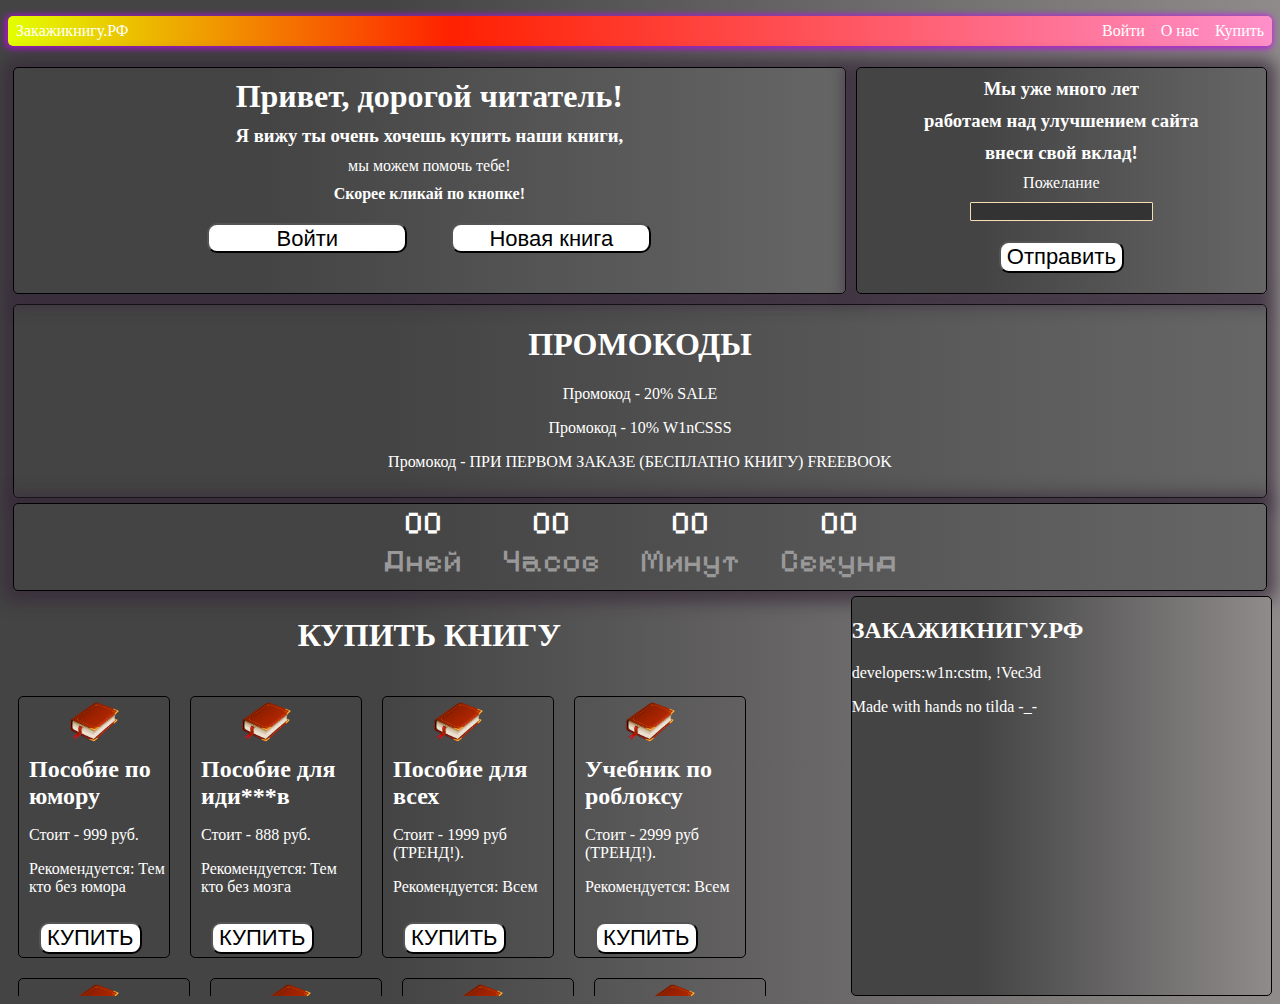
==== index.html @ c8e0e522 "Add files via upload" ====
<!DOCTYPE html>
<html lang="en">

<head>
    <meta charset="UTF-8">
    <meta name="viewport" content="width=device-width, initial-scale=1.0">
    <title>Example Company site</title>
    <link rel="stylesheet" href="./style.css">
    <link rel="preconnect" href="https://fonts.googleapis.com">
    <link rel="preconnect" href="https://fonts.gstatic.com" crossorigin>
    <link
        href="https://fonts.googleapis.com/css2?family=Pixelify+Sans&family=Roboto:wght@300&family=Source+Code+Pro&display=swap"
        rel="stylesheet">
</head>

<body>
    <header>
        <nav>
            <ul>
                <li><a href="./book.html">Купить</a></li>
                <li><a href="./my.html">О нас</a></li>

                <li><a href="./register.html">Войти</a></li>
                <li class="f"><a class="logo" href="/index.html">Закажикнигу.РФ</a></li>

            </ul>

        </nav>
        <div class="flex">
            <div class="siteblock1">
                <h1 class="zz1">Привет, дорогой читатель!</h1>
                <h3>Я вижу ты очень хочешь
                    купить наши книги,</h3>
                <p class="pon">мы можем помочь тебе!</p>
                <h4>Скорее кликай по кнопке!</h4>
                <button style="width:200px;height:30px;"><a href="/register.html">Войти</a></button>
                <button style="width:200px;height:30px;"><a href="/desc.html">Новая книга</a></button>
            </div>
            <div class="siteblock1">
                <h3>Мы уже много лет </h3>
                <h3>работаем над улучшением сайта</h3>
                <h3>внеси свой вклад!</h3>
                <label for="">Пожелание</label> <br>
                <input type="text"> <br>
                <button class="send">Отправить</button>
                <h3 class="sended">Отправил!</h3>
            </div>
        </div>
        <div class="siteblock">
            <h1>ПРОМОКОДЫ</h1>
            <p>Промокод - 20% SALE</p>
            <p>Промокод - 10% W1nCSSS</p>
            <p>Промокод - ПРИ ПЕРВОМ ЗАКАЗЕ (БЕСПЛАТНО КНИГУ) FREEBOOK</p>
        </div>
        <div class="siteblock">
            <div class="countdown">
                <div class="countdown-item">
                    <span id="days">00</span>
                    <span class="label">Дней</span>
                </div>
                <div class="countdown-item">
                    <span id="hours">00</span>
                    <span class="label">Часов</span>
                </div>
                <div class="countdown-item">
                    <span id="minutes">00</span>
                    <span class="label">Минут</span>
                </div>
                <div class="countdown-item">
                    <span id="seconds">00</span>
                    <span class="label">Секунд</span>
                </div>
            </div>
        </div>
        <script>
            const countdown = document.querySelector('.countdown');
            const targetDate = new Date('2024-11-12T00:00:00');

            function updateCountdown() {
                const now = new Date();
                const remainingTime = targetDate - now;

                const days = Math.floor(remainingTime / (1000 * 60 * 60 * 24));
                const hours = Math.floor((remainingTime % (1000 * 60 * 60 * 24)) / (1000 * 60 * 60));
                const minutes = Math.floor((remainingTime % (1000 * 60 * 60)) / (1000 * 60));
                const seconds = Math.floor((remainingTime % (1000 * 60)) / 1000);

                document.getElementById('days').innerText = days.toString().padStart(2, '0');
                document.getElementById('hours').innerText = hours.toString().padStart(2, '0');
                document.getElementById('minutes').innerText = minutes.toString().padStart(2, '0');
                document.getElementById('seconds').innerText = seconds.toString().padStart(2, '0');
            }

            // Обновляем счетчик каждую секунду
            setInterval(updateCountdown, 1000);
        </script>
        <div class="flex">
            <div style="overflow:scroll; height:400px;">

                <h1 class="zz">КУПИТЬ КНИГУ</h1>



                <div class="shopping" style="width:150px;height:260px;">
                    <img alt="книга" class="imgico" src="book.png" style="width:50px;height:40px;">
                    <h2 class="shoptext"> Пособие по юмору</h2>
                    <p class="shopptext">Стоит - 999 руб.</p>
                    <p class="shopptext">Рекомендуется: Тем кто без юмора</p>
                    <button onclick="window.location.href = './book.html'"> КУПИТЬ </button>
                </div>
                <div class="shopping" style="width:170px;height:260px;">
                    <img alt="книга" class="imgico" src="book.png" style="width:50px;height:40px;">
                    <h2 class="shoptext"> Пособие для иди***в</h2>
                    <p class="shopptext">Стоит - 888 руб.</p>
                    <p class="shopptext">Рекомендуется: Тем кто без мозга</p>
                    <button onclick="window.location.href = './book.html'"> КУПИТЬ </button>
                </div>
                <div class="shopping" style="width:170px;height:260px;">
                    <img alt="книга" class="imgico" src="book.png" style="width:50px;height:40px;">

                    <h2 class="shoptext"> Пособие для всех</h2>
                    <p class="shopptext">Стоит - 1999 руб (ТРЕНД!).</p>
                    <p class="shopptext">Рекомендуется: Всем</p>
                    <button onclick="window.location.href = './book.html'"> КУПИТЬ </button>
                </div>
                <div class="shopping" style="width:170px;height:260px;">
                    <img alt="книга" class="imgico" src="book.png" style="width:50px;height:40px;">

                    <h2 class="shoptext"> Учебник по роблоксу</h2>
                    <p class="shopptext">Стоит - 2999 руб (ТРЕНД!).</p>
                    <p class="shopptext">Рекомендуется: Всем</p>
                    <button onclick="window.location.href = './book.html'"> КУПИТЬ </button>
                </div>
                <div class="shopping" style="width:170px;height:270px;">
                    <img alt="книга" class="imgico" src="book.png" style="width:50px;height:40px;">

                    <h2 class="shoptext"> Учебник SpaceStation 14 </h2>
                    <p class="shopptext">Стоит - 1000 руб.</p>
                    <p class="shopptext">Рекомендуется: Всем</p>
                    <button onclick="window.location.href = './book.html'"> КУПИТЬ </button>
                </div>
                <div class="shopping" style="width:170px;height:260px;">
                    <img alt="книга" class="imgico" src="book.png" style="width:50px;height:40px;">

                    <h2 class="shoptext"> Атаномия шайлушая</h2>
                    <p class="shopptext">Стоит - 5999 руб (ТРЕНД!).</p>
                    <p class="shopptext">Рекомендуется: Всем</p>
                    <button onclick="window.location.href = './book.html'"> КУПИТЬ </button>
                </div>
                <div class="shopping" style="width:170px;height:260px;">
                    <img alt="книга" class="imgico" src="book.png" style="width:50px;height:40px;">

                    <h2 class="shoptext"> Атаномия Де***а</h2>
                    <p class="shopptext">Стоит - 5999 руб (ТРЕНД!).</p>
                    <p class="shopptext">Рекомендуется: Всем</p>
                    <button onclick="window.location.href = './book.html'"> КУПИТЬ </button>
                </div>
                <div class="shopping" style="width:170px;height:260px;">
                    <img alt="книга" class="imgico" src="book.png" style="width:50px;height:40px;">

                    <h2 class="shoptext"> Атаномия Саши</h2>
                    <p class="shopptext">Стоит - 5999 руб (ТРЕНД!).</p>
                    <p class="shopptext">Рекомендуется: Всем</p>
                    <button onclick="window.location.href = './book.html'"> КУПИТЬ </button>
                </div>
                <div class="shopping" style="width:170px;height:260px;">
                    <img alt="книга" class="imgico" src="book.png" style="width:50px;height:40px;">

                    <h2 class="shoptext"> Атаномия сумашедших</h2>
                    <p class="shopptext">Стоит - 5999 руб (ТРЕНД!).</p>
                    <p class="shopptext">Рекомендуется: Всем</p>
                    <button onclick="window.location.href = './book.html'"> КУПИТЬ </button>
                </div>
                <div class="shopping" style="width:170px;height:260px;">
                    <img alt="книга" class="imgico" src="book.png" style="width:50px;height:40px;">

                    <h2 class="shoptext"> Атаномия учительниц</h2>
                    <p class="shopptext">Стоит - 5999 руб (ТРЕНД!).</p>
                    <p class="shopptext">Рекомендуется: Всем</p>
                    <button onclick="window.location.href = './book.html'"> КУПИТЬ </button>
                </div>
                <div class="shopping" style="width:170px;height:260px;">
                    <img alt="книга" class="imgico" src="book.png" style="width:50px;height:40px;">

                    <h2 class="shoptext"> Атаномия драчунов</h2>
                    <p class="shopptext">Стоит - 5999 руб (ТРЕНД!).</p>
                    <p class="shopptext">Рекомендуется: Всем</p>
                    <button onclick="window.location.href = './book.html'"> КУПИТЬ </button>
                </div>
                <div class="shopping" style="width:170px;height:260px;">
                    <img alt="книга" class="imgico" src="book.png" style="width:50px;height:40px;">

                    <h2 class="shoptext"> Атаномия математики</h2>
                    <p class="shopptext">Стоит - 5999 руб (ТРЕНД!).</p>
                    <p class="shopptext">Рекомендуется: Всем</p>
                    <button onclick="window.location.href = './book.html'"> КУПИТЬ </button>
                </div>

            </div>

            <footer>
                <h2>ЗАКАЖИКНИГУ.РФ</h2>
                <p> developers:w1n:cstm, !Vec3d</p>
                <p> Made with hands no tilda -_-</p>
            </footer>
        </div>







    </header>


</body>

</html>
---- style.css ----
nav {

    background: linear-gradient(90deg, rgba(228, 255, 0, 1) 0%, rgba(255, 33, 0, 1) 35%, rgba(255, 144, 202, 1) 100%);
    border-radius: 5px;
    -webkit-box-shadow: -1px 1px 6px 2px rgba(207, 0, 255, 0.72);
    -moz-box-shadow: -1px 1px 6px 2px rgba(207, 0, 255, 0.72);
    box-shadow: -1px 1px 6px 2px rgba(207, 0, 255, 0.72);

}

ul {
    list-style-type: none;
    overflow: hidden;
    padding: 0;

}

li {
    float: right;

}

.f {
    float: left;

}

li a {
    display: block;
    text-decoration: none;
    color: white;
    padding: 6px 8px;
    border-radius: 5px;
    transition: transform 1s;

}

li a:hover {
    background: linear-gradient(90deg, rgba(255, 196, 0, 1) 0%, rgba(255, 153, 153, 1) 35%, rgba(178, 255, 144, 1) 100%);

    border: 1px solid white;
    animation-name: anim-back-to-border;
    animation-duration: 7s;

    transform: scale(1.2);
    -webkit-box-shadow: 4px 4px 10px 7px rgba(80, 34, 40, 0.2);
    -moz-box-shadow: 4px 4px 10px 7px rgba(80, 34, 40, 0.2);
    box-shadow: 4px 4px 10px 7px rgba(80, 34, 40, 0.2);


}

@media (orientation: landscape) {
    nav {

        background: linear-gradient(90deg, rgba(228, 255, 0, 1) 0%, rgba(255, 33, 0, 1) 35%, rgba(255, 144, 202, 1) 100%);
        border-radius: 5px;
        -webkit-box-shadow: -1px 1px 6px 2px rgba(207, 0, 255, 0.72);
        -moz-box-shadow: -1px 1px 6px 2px rgba(207, 0, 255, 0.72);
        box-shadow: -1px 1px 6px 2px rgba(207, 0, 255, 0.72);

    }

    ul {
        list-style-type: none;
        overflow: hidden;
        padding: 0;

    }

    li {
        float: right;

    }

    .f {
        float: left;

    }

    li a {
        display: block;
        text-decoration: none;
        color: white;
        padding: 6px 8px;
        border-radius: 5px;
        transition: transform 1s;

    }

    li a:hover {
        background: linear-gradient(90deg, rgba(255, 196, 0, 1) 0%, rgba(255, 153, 153, 1) 35%, rgba(178, 255, 144, 1) 100%);

        border: 1px solid white;
        animation-name: anim-back-to-border;
        animation-duration: 7s;

        transform: scale(1.2);
        -webkit-box-shadow: 4px 4px 10px 7px rgba(80, 34, 40, 0.2);
        -moz-box-shadow: 4px 4px 10px 7px rgba(80, 34, 40, 0.2);
        box-shadow: 4px 4px 10px 7px rgba(80, 34, 40, 0.2);
        vertical-align: bottom;


    }
}

@keyframes anim-back-to-border {
    from {
        border-radius: 600px;
    }

    to {
        border-radius: 10px;
    }

}


body {
    background: rgb(68, 68, 68);
    background: linear-gradient(90deg, rgba(68, 68, 68, 1) 30%, rgba(143, 139, 139, 1) 100%);
    border-radius: 5px;

}

.zz1 {
    margin: 10px 20px;
    color: white;
}

h3 {
    margin: 10px 20px;
    color: white;
}

.zz1:hover {

    color: rgb(96, 93, 93);
}

.pon {
    margin: 10px 20px;
    color: white;
}

h4 {
    margin: 10px 20px;
    color: white;
}

button {
    margin: 10px 20px;

    background-color: rgb(255, 255, 255);
    color: black;
    border-radius: 10px;
    font-size: 22px;
    transition: transform 1s;


}



button:hover {
    margin: 10px 20px;

    background-color: rgb(213, 179, 179);
    color: black;
    border-radius: 10px;
    font-size: 22px;
    transform: scale(1.1);
}

a {
    text-decoration-line: none;
    color: rgb(0, 0, 0);

}





.siteblock {

    background: rgb(68, 68, 68);
    background: linear-gradient(90deg, rgba(68, 68, 68, 1) 30%, rgba(102, 102, 102, 1) 100%);
    color: white;
    text-align: center;
    border-radius: 5px;

    padding-bottom: 10px;
    border: 1px solid black;
    margin: 5px;
    animation-name: yyy;
    animation-delay: 3s;
    -webkit-box-shadow: -1px 1px 16px 10px rgba(55, 42, 58, 0.72);
    -moz-box-shadow: -1px 1px 16px 10px rgba(55, 42, 58, 0.72);
    box-shadow: -1px 1px 16px 10px rgba(55, 42, 58, 0.72);




}

.siteblock1 {

    background: rgb(68, 68, 68);
    background: linear-gradient(90deg, rgba(68, 68, 68, 1) 30%, rgba(102, 102, 102, 1) 100%);
    color: white;
    text-align: center;
    border-radius: 5px;

    padding-bottom: 10px;
    border: 1px solid black;
    margin: 5px;
    animation-name: yyy;
    animation-delay: 3s;
    -webkit-box-shadow: -1px 1px 16px 10px rgba(55, 42, 58, 0.72);
    -moz-box-shadow: -1px 1px 16px 10px rgba(55, 42, 58, 0.72);
    box-shadow: -1px 1px 16px 10px rgba(55, 42, 58, 0.72);




}

.flex {
    display: grid;
    grid-template-columns: 2fr 1fr;
}

.flex1 {
    display: grid;
    grid-template-columns: 1fr 1fr;
}

.dayalybly {
    border: 1px solid black;
    border-radius: 5px;
}



@keyframes yyy {
    from {}

    to {}

}

.sitetext {
    margin-top: 150px;
}

input {
    margin: 10px 20px;
    border-radius: 20px;
}

label {
    margin: 20px;
    color: white;
}

.shopping {

    float: left;
    margin-right: 10px;
    margin-left: 10px;
    margin-top: 20px;
    color: white;
    border-radius: 5px;


    animation-name: soso;
    animation-duration: 10s;
    animation-iteration-count: infinite;
    animation-direction: alternate;
    border: 1px solid black;
    transition: transform 1s;

}

.shopping:hover {

    float: left;
    margin-right: 10px;
    margin-left: 10px;
    margin-top: 20px;
    color: white;
    border-radius: 5px;


    animation-name: soso;
    animation-duration: 10s;
    animation-iteration-count: infinite;
    animation-direction: alternate;
    border: 1px solid black;
    transform: scale(1.5);

}



@keyframes soso {
    from {
        background-color: #666;
    }

    to {
        background-color: #444;
    }

}


input {
    background-color: #333;
    border: 1px solid wheat;
    color: white;
    border-radius: 1px;
}

input:hover {
    background-color: #444;
    border: 1px solid wheat;
    color: white;
    border-radius: 1px;
}

.sended {
    display: none;
}

.search {

    border-radius: 0px;
    width: 250px;
    font-size: 20px;
    height: 30px;
    border: 0.5px solid gray;
}

.search:hover {

    font-size: 20px;
    border-radius: 0px;
    width: 250px;
    height: 30px;
    border: 0.5px solid gray;
}

.search1 {
    display: inline;
}



.shoptext {
    margin: 10px;
}

.footertitle {
    margin-left: 10px;
}

.shopptext {

    margin-left: 10px;
}

.imgico {
    margin-left: 50px;
    margin-top: 5px;
}

.zz {
    color: white;
    text-align: center;
}

footer {
    border-radius: 5px;
    border: black solid 1px;



    background: rgb(68, 68, 68);
    background: linear-gradient(90deg, rgba(68, 68, 68, 1) 30%, rgba(143, 139, 139, 1) 100%);
    color: white;
}



.dropdown_block {
    width: 200px;



}

.dropdown_ctn {
    display: none;
    background-color: #444;
    border-radius: 5px;
    border: 1px solid white;
    padding: 10px;





}

.dropdown_ctn a {
    margin-top: 2px;
    display: block;
    text-align: center;
    color: white;
    font-family: 'Source Code Pro';




}

.dropdown_ctn a:hover {
    display: block;
    text-align: center;
    color: white;
    border: 0.5px solid white;



}

.dropdown_block:hover .dropdown_ctn {
    display: block;

}

.main_book_buy {
    text-align: center;
    display: flex;
    justify-content: center;
    font-family: 'Source Code Pro';
}

.decs_book_buy {
    color: white;
    text-align: left;
    margin-left: 10px;
    font-size: 20px;
    font-family: 'Source Code Pro';
}

.bookselect {
    font-family: 'Source Code Pro';
    background-color: #444;
    border: 1px solid white;
    border-radius: 5px;
    color: white;
    padding: 5px;
}

.input_rec {
    font-family: 'Source Code Pro';
    background-color: #444;
    border-radius: 4px;
    border: 1px solid white;
    color: white;
}

.fakebutton {
    font-family: 'Source Code Pro';
    background-color: #444;
    border: 1px solid white;
    border-radius: 5px;
    color: white;
    padding: 5px;
    text-decoration: none;
    width: 90px;

}

.fakebutton:hover {

    font-family: 'Source Code Pro';
    background-color: #555;
    border: 1px solid white;
    border-radius: 5px;
    color: white;
    padding: 5px;
    text-decoration: none;

}

.confirm {
    font-family: 'Source Code Pro';
    text-align: center;
    color: white;
    margin-top: 40px;
    font-size: 40px;
}

.confirmtext {
    font-family: 'Source Code Pro';
    text-align: center;
    color: white;
    margin-top: 40px;
    font-size: 20px;
}

.countdown {
    display: flex;
    justify-content: center;
    font-family: 'Arial', sans-serif;
}

.countdown-item {
    font-family: 'Pixelify Sans';
    margin: 0 20px;
    text-align: center;
}

.countdown-item span {
    font-family: 'Pixelify Sans';
    display: block;
    font-size: 2em;
}

@media (max-width: 700px) {
    .countdown-item span {
        font-family: 'Pixelify Sans';
        display: block;
        font-size: 1em;
    }

}


.label {
    font-family: 'Pixelify Sans';
    font-size: 0.8em;
    color: #999;
}
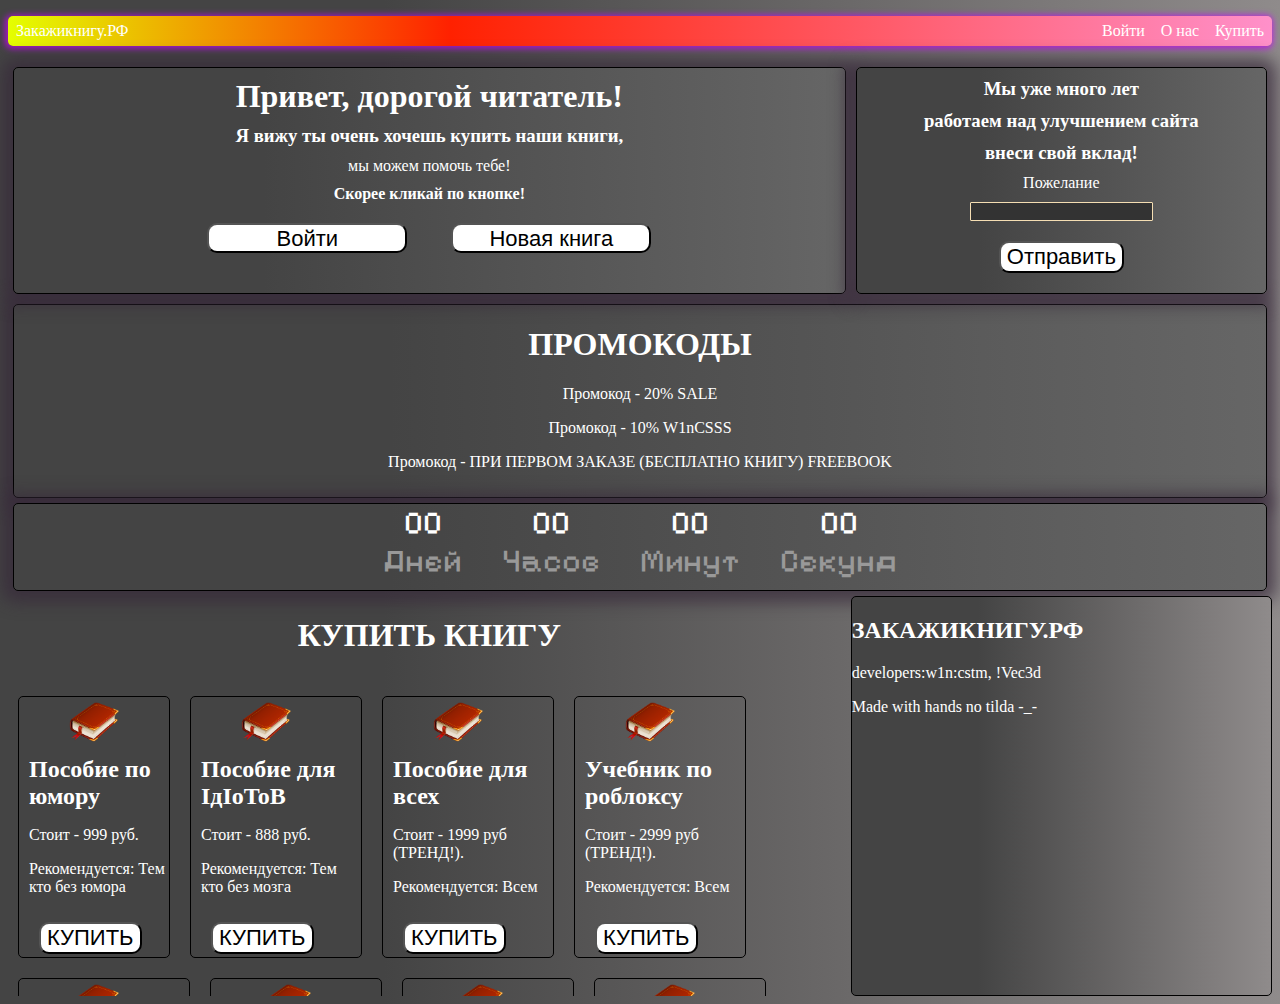
==== commit af7c6fb8: "Update index.html" ====
--- a/index.html
+++ b/index.html
@@ -17,11 +17,11 @@
     <header>
         <nav>
             <ul>
-                <li><a href="./book.html">Купить</a></li>
-                <li><a href="./my.html">О нас</a></li>
-
-                <li><a href="./register.html">Войти</a></li>
-                <li class="f"><a class="logo" href="/index.html">Закажикнигу.РФ</a></li>
+                <li><a href="https://w1nteam.github.io/booksitte/book.html">Купить</a></li>
+                <li><a href="https://w1nteam.github.io/booksitte/my.html">О нас</a></li>
+
+                <li><a href="https://w1nteam.github.io/booksitte/register.html">Войти</a></li>
+                <li class="f"><a class="logo" href="https://w1nteam.github.io/booksitte/index.html">Закажикнигу.РФ</a></li>
 
             </ul>
 
@@ -33,8 +33,8 @@
                     купить наши книги,</h3>
                 <p class="pon">мы можем помочь тебе!</p>
                 <h4>Скорее кликай по кнопке!</h4>
-                <button style="width:200px;height:30px;"><a href="/register.html">Войти</a></button>
-                <button style="width:200px;height:30px;"><a href="/desc.html">Новая книга</a></button>
+                <button style="width:200px;height:30px;"><a href="https://w1nteam.github.io/booksitte/register.html">Войти</a></button>
+                <button style="width:200px;height:30px;"><a href="https://w1nteam.github.io/booksitte/desc.html">Новая книга</a></button>
             </div>
             <div class="siteblock1">
                 <h3>Мы уже много лет </h3>
@@ -106,14 +106,14 @@
                     <h2 class="shoptext"> Пособие по юмору</h2>
                     <p class="shopptext">Стоит - 999 руб.</p>
                     <p class="shopptext">Рекомендуется: Тем кто без юмора</p>
-                    <button onclick="window.location.href = './book.html'"> КУПИТЬ </button>
-                </div>
-                <div class="shopping" style="width:170px;height:260px;">
-                    <img alt="книга" class="imgico" src="book.png" style="width:50px;height:40px;">
-                    <h2 class="shoptext"> Пособие для иди***в</h2>
+                    <button onclick="window.location.href = 'https://w1nteam.github.io/booksitte/book.html'"> КУПИТЬ </button>
+                </div>
+                <div class="shopping" style="width:170px;height:260px;">
+                    <img alt="книга" class="imgico" src="book.png" style="width:50px;height:40px;">
+                    <h2 class="shoptext"> Пособие для IдIoToB</h2>
                     <p class="shopptext">Стоит - 888 руб.</p>
                     <p class="shopptext">Рекомендуется: Тем кто без мозга</p>
-                    <button onclick="window.location.href = './book.html'"> КУПИТЬ </button>
+                    <button onclick="window.location.href = 'https://w1nteam.github.io/booksitte/book.html'"> КУПИТЬ </button>
                 </div>
                 <div class="shopping" style="width:170px;height:260px;">
                     <img alt="книга" class="imgico" src="book.png" style="width:50px;height:40px;">
@@ -121,7 +121,7 @@
                     <h2 class="shoptext"> Пособие для всех</h2>
                     <p class="shopptext">Стоит - 1999 руб (ТРЕНД!).</p>
                     <p class="shopptext">Рекомендуется: Всем</p>
-                    <button onclick="window.location.href = './book.html'"> КУПИТЬ </button>
+                    <button onclick="window.location.href = 'https://w1nteam.github.io/booksitte/book.html'"> КУПИТЬ </button>
                 </div>
                 <div class="shopping" style="width:170px;height:260px;">
                     <img alt="книга" class="imgico" src="book.png" style="width:50px;height:40px;">
@@ -129,7 +129,7 @@
                     <h2 class="shoptext"> Учебник по роблоксу</h2>
                     <p class="shopptext">Стоит - 2999 руб (ТРЕНД!).</p>
                     <p class="shopptext">Рекомендуется: Всем</p>
-                    <button onclick="window.location.href = './book.html'"> КУПИТЬ </button>
+                    <button onclick="window.location.href = 'https://w1nteam.github.io/booksitte/book.html'"> КУПИТЬ </button>
                 </div>
                 <div class="shopping" style="width:170px;height:270px;">
                     <img alt="книга" class="imgico" src="book.png" style="width:50px;height:40px;">
@@ -137,7 +137,7 @@
                     <h2 class="shoptext"> Учебник SpaceStation 14 </h2>
                     <p class="shopptext">Стоит - 1000 руб.</p>
                     <p class="shopptext">Рекомендуется: Всем</p>
-                    <button onclick="window.location.href = './book.html'"> КУПИТЬ </button>
+                    <button onclick="window.location.href = 'https://w1nteam.github.io/booksitte/book.html'"> КУПИТЬ </button>
                 </div>
                 <div class="shopping" style="width:170px;height:260px;">
                     <img alt="книга" class="imgico" src="book.png" style="width:50px;height:40px;">
@@ -145,15 +145,15 @@
                     <h2 class="shoptext"> Атаномия шайлушая</h2>
                     <p class="shopptext">Стоит - 5999 руб (ТРЕНД!).</p>
                     <p class="shopptext">Рекомендуется: Всем</p>
-                    <button onclick="window.location.href = './book.html'"> КУПИТЬ </button>
-                </div>
-                <div class="shopping" style="width:170px;height:260px;">
-                    <img alt="книга" class="imgico" src="book.png" style="width:50px;height:40px;">
-
-                    <h2 class="shoptext"> Атаномия Де***а</h2>
-                    <p class="shopptext">Стоит - 5999 руб (ТРЕНД!).</p>
-                    <p class="shopptext">Рекомендуется: Всем</p>
-                    <button onclick="window.location.href = './book.html'"> КУПИТЬ </button>
+                    <button onclick="window.location.href = 'https://w1nteam.github.io/booksitte/book.html'"> КУПИТЬ </button>
+                </div>
+                <div class="shopping" style="width:170px;height:260px;">
+                    <img alt="книга" class="imgico" src="book.png" style="width:50px;height:40px;">
+
+                    <h2 class="shoptext"> Атаномия DеBiLа</h2>
+                    <p class="shopptext">Стоит - 5999 руб (ТРЕНД!).</p>
+                    <p class="shopptext">Рекомендуется: Всем</p>
+                    <button onclick="window.location.href = 'https://w1nteam.github.io/booksitte/book.html'"> КУПИТЬ </button>
                 </div>
                 <div class="shopping" style="width:170px;height:260px;">
                     <img alt="книга" class="imgico" src="book.png" style="width:50px;height:40px;">
@@ -161,7 +161,7 @@
                     <h2 class="shoptext"> Атаномия Саши</h2>
                     <p class="shopptext">Стоит - 5999 руб (ТРЕНД!).</p>
                     <p class="shopptext">Рекомендуется: Всем</p>
-                    <button onclick="window.location.href = './book.html'"> КУПИТЬ </button>
+                    <button onclick="window.location.href = 'https://w1nteam.github.io/booksitte/book.html'"> КУПИТЬ </button>
                 </div>
                 <div class="shopping" style="width:170px;height:260px;">
                     <img alt="книга" class="imgico" src="book.png" style="width:50px;height:40px;">
@@ -169,7 +169,7 @@
                     <h2 class="shoptext"> Атаномия сумашедших</h2>
                     <p class="shopptext">Стоит - 5999 руб (ТРЕНД!).</p>
                     <p class="shopptext">Рекомендуется: Всем</p>
-                    <button onclick="window.location.href = './book.html'"> КУПИТЬ </button>
+                    <button onclick="window.location.href = 'https://w1nteam.github.io/booksitte/book.html'"> КУПИТЬ </button>
                 </div>
                 <div class="shopping" style="width:170px;height:260px;">
                     <img alt="книга" class="imgico" src="book.png" style="width:50px;height:40px;">
@@ -177,7 +177,7 @@
                     <h2 class="shoptext"> Атаномия учительниц</h2>
                     <p class="shopptext">Стоит - 5999 руб (ТРЕНД!).</p>
                     <p class="shopptext">Рекомендуется: Всем</p>
-                    <button onclick="window.location.href = './book.html'"> КУПИТЬ </button>
+                    <button onclick="window.location.href = 'https://w1nteam.github.io/booksitte/book.html'"> КУПИТЬ </button>
                 </div>
                 <div class="shopping" style="width:170px;height:260px;">
                     <img alt="книга" class="imgico" src="book.png" style="width:50px;height:40px;">
@@ -185,7 +185,7 @@
                     <h2 class="shoptext"> Атаномия драчунов</h2>
                     <p class="shopptext">Стоит - 5999 руб (ТРЕНД!).</p>
                     <p class="shopptext">Рекомендуется: Всем</p>
-                    <button onclick="window.location.href = './book.html'"> КУПИТЬ </button>
+                    <button onclick="window.location.href = 'https://w1nteam.github.io/booksitte/book.html'"> КУПИТЬ </button>
                 </div>
                 <div class="shopping" style="width:170px;height:260px;">
                     <img alt="книга" class="imgico" src="book.png" style="width:50px;height:40px;">
@@ -193,7 +193,7 @@
                     <h2 class="shoptext"> Атаномия математики</h2>
                     <p class="shopptext">Стоит - 5999 руб (ТРЕНД!).</p>
                     <p class="shopptext">Рекомендуется: Всем</p>
-                    <button onclick="window.location.href = './book.html'"> КУПИТЬ </button>
+                    <button onclick="window.location.href = 'https://w1nteam.github.io/booksitte/book.html'"> КУПИТЬ </button>
                 </div>
 
             </div>
@@ -216,4 +216,4 @@
 
 </body>
 
-</html>+</html>
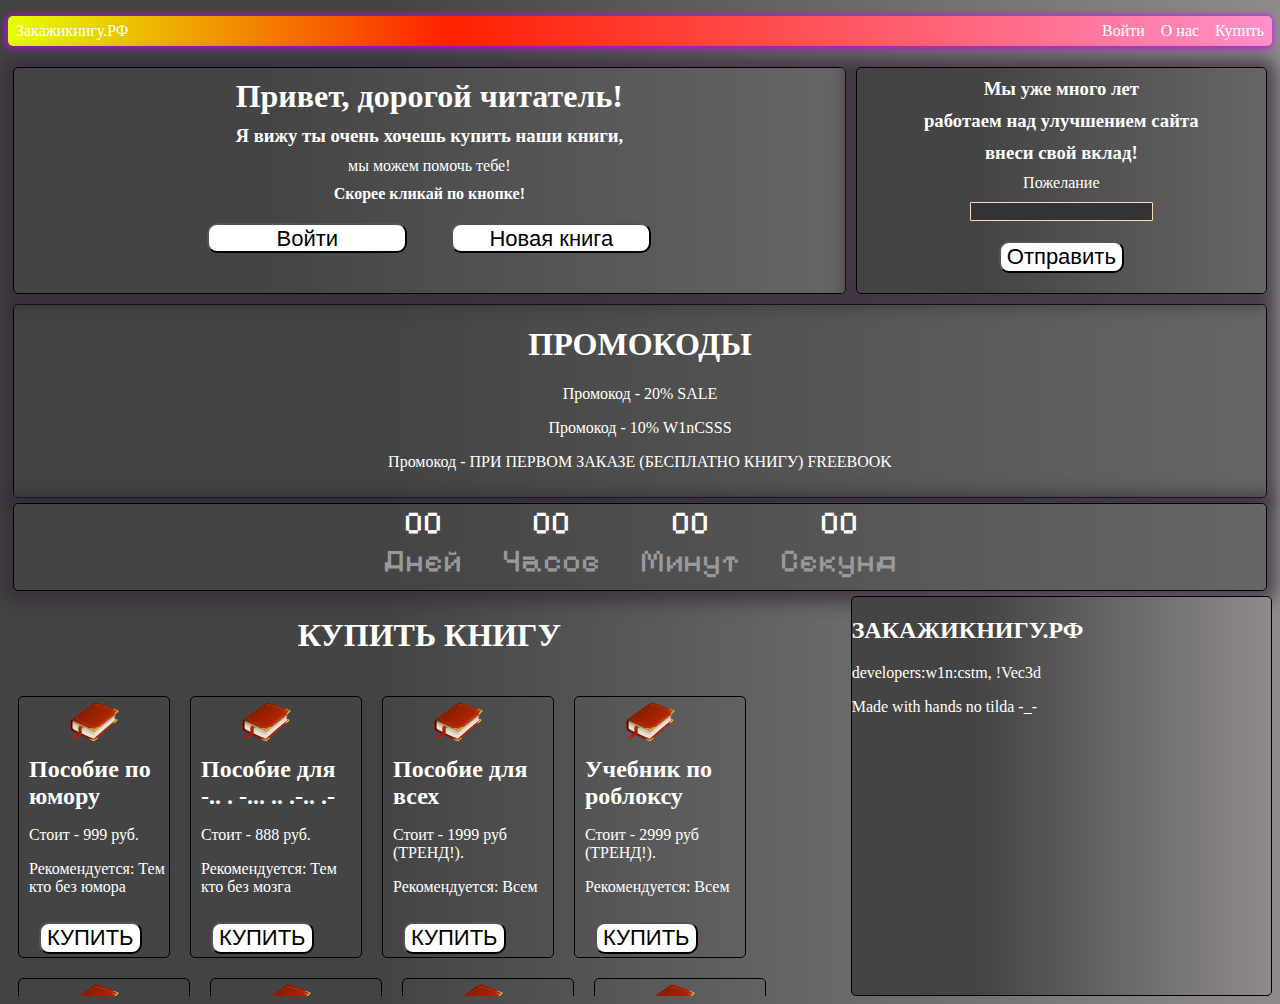
==== commit d9d5528d: "Update index.html" ====
--- a/index.html
+++ b/index.html
@@ -110,7 +110,7 @@
                 </div>
                 <div class="shopping" style="width:170px;height:260px;">
                     <img alt="книга" class="imgico" src="book.png" style="width:50px;height:40px;">
-                    <h2 class="shoptext"> Пособие для IдIoToB</h2>
+                    <h2 class="shoptext"> Пособие для -.. . -... .. .-.. .-</h2>
                     <p class="shopptext">Стоит - 888 руб.</p>
                     <p class="shopptext">Рекомендуется: Тем кто без мозга</p>
                     <button onclick="window.location.href = 'https://w1nteam.github.io/booksitte/book.html'"> КУПИТЬ </button>
@@ -150,7 +150,7 @@
                 <div class="shopping" style="width:170px;height:260px;">
                     <img alt="книга" class="imgico" src="book.png" style="width:50px;height:40px;">
 
-                    <h2 class="shoptext"> Атаномия DеBiLа</h2>
+                    <h2 class="shoptext"> Атаномия -.. . -... .. .-.. .-</h2>
                     <p class="shopptext">Стоит - 5999 руб (ТРЕНД!).</p>
                     <p class="shopptext">Рекомендуется: Всем</p>
                     <button onclick="window.location.href = 'https://w1nteam.github.io/booksitte/book.html'"> КУПИТЬ </button>
